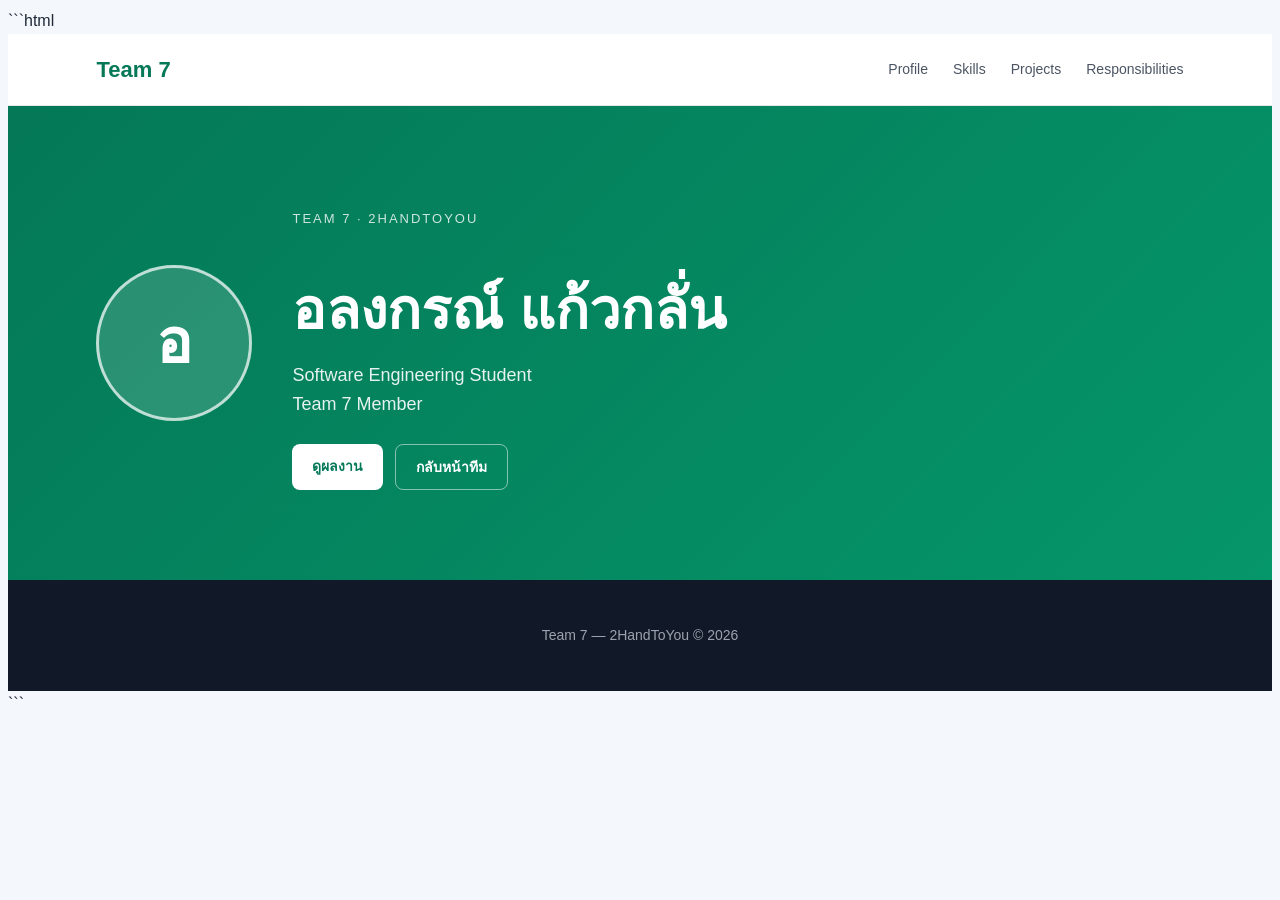
==== members/alongkorn/index.html @ cc485d96 "Alongkoen" ====
```html
<!DOCTYPE html>
<html lang="th">
<head>
    <meta charset="UTF-8">
    <meta name="viewport" content="width=device-width, initial-scale=1.0">

    <title>อลงกรณ์ แก้วกลั่น | Team 7</title>

    <link rel="stylesheet" href="style.css">
</head>

<body>

    <header class="navbar">
        <a href="../../index.html" class="logo">
            Team 7
        </a>

        <nav>
            <a href="#profile">Profile</a>
            <a href="#skills">Skills</a>
            <a href="#projects">Projects</a>
            <a href="#responsibilities">Responsibilities</a>
        </nav>
    </header>

    <main>

        <!-- Hero -->
        <section class="hero">
            <div class="hero-content">

                <div class="avatar">
                    อ
                </div>

                <div>
                    <p class="eyebrow">TEAM 7 · 2HANDTOYOU</p>

                    <h1>
                        อลงกรณ์ แก้วกลั่น
                    </h1>

                    <p class="description">
                        Software Engineering Student
                        <br>
                        Team 7 Member
                    </p>

                    <div class="hero-buttons">
                        <a href="#projects" class="btn primary">
                            ดูผลงาน
                        </a>

                        <a href="../../index.html" class="btn secondary">
                            กลับหน้าทีม
                        </a>
                    </div>
                </div>

            </div>
        </section>

        <!-- Dynamic Content -->
        <div id="app">

            <!-- app.js จะนำ Part ต่าง ๆ มาแสดงตรงนี้ -->

        </div>

    </main>

    <footer>
        <p>
            Team 7 — 2HandToYou © 2026
        </p>
    </footer>

    <script src="app.js"></script>

</body>
</html>
```
---- members/alongkorn/style.css ----
```css
* {
    margin: 0;
    padding: 0;
    box-sizing: border-box;
}

html {
    scroll-behavior: smooth;
}

body {
    font-family:
        Arial,
        "Noto Sans Thai",
        sans-serif;

    background: #f4f7fb;
    color: #1f2937;
    line-height: 1.6;
}

/* =========================
   NAVBAR
========================= */

.navbar {
    position: sticky;
    top: 0;
    z-index: 100;

    display: flex;
    align-items: center;
    justify-content: space-between;

    padding: 18px 7%;

    background: rgba(255, 255, 255, 0.95);
    border-bottom: 1px solid #e5e7eb;

    backdrop-filter: blur(10px);
}

.logo {
    color: #047857;
    text-decoration: none;
    font-size: 22px;
    font-weight: 800;
}

.navbar nav {
    display: flex;
    gap: 25px;
}

.navbar nav a {
    color: #4b5563;
    text-decoration: none;
    font-size: 14px;
    transition: 0.2s;
}

.navbar nav a:hover {
    color: #047857;
}

/* =========================
   HERO
========================= */

.hero {
    background: linear-gradient(
        135deg,
        #047857,
        #059669
    );

    color: white;
    padding: 90px 7%;
}

.hero-content {
    max-width: 1100px;
    margin: auto;

    display: flex;
    align-items: center;
    gap: 40px;
}

.avatar {
    width: 150px;
    height: 150px;

    flex-shrink: 0;

    display: flex;
    align-items: center;
    justify-content: center;

    border-radius: 50%;

    background: rgba(255, 255, 255, 0.15);
    border: 3px solid rgba(255, 255, 255, 0.7);

    font-size: 60px;
    font-weight: bold;
}

.eyebrow {
    font-size: 13px;
    letter-spacing: 2px;
    opacity: 0.8;

    margin-bottom: 10px;
}

.hero h1 {
    font-size: clamp(34px, 5vw, 56px);
    line-height: 1.2;

    margin-bottom: 15px;
}

.description {
    font-size: 18px;
    opacity: 0.9;
}

/* =========================
   BUTTON
========================= */

.hero-buttons {
    display: flex;
    gap: 12px;

    margin-top: 25px;
}

.btn {
    display: inline-block;

    padding: 11px 20px;

    border-radius: 8px;

    text-decoration: none;

    font-size: 14px;
    font-weight: 600;

    transition: 0.2s;
}

.btn.primary {
    background: white;
    color: #047857;
}

.btn.primary:hover {
    transform: translateY(-2px);
}

.btn.secondary {
    border: 1px solid rgba(255, 255, 255, 0.5);
    color: white;
}

.btn.secondary:hover {
    background: rgba(255, 255, 255, 0.1);
}

/* =========================
   CONTENT
========================= */

.container {
    width: min(1100px, 86%);
    margin: auto;
    padding: 70px 0;
}

.section-header {
    margin-bottom: 30px;
}

.section-header span {
    color: #059669;
    font-size: 13px;
    font-weight: bold;
    letter-spacing: 1px;
}

.section-header h2 {
    font-size: 30px;
    margin-top: 5px;
}

/* =========================
   CARD
========================= */

.card {
    background: white;

    border: 1px solid #e5e7eb;
    border-radius: 16px;

    padding: 25px;

    box-shadow:
        0 5px 15px rgba(0, 0, 0, 0.05);

    transition: 0.2s;
}

.card:hover {
    transform: translateY(-3px);

    box-shadow:
        0 12px 25px rgba(0, 0, 0, 0.08);
}

/* =========================
   GRID
========================= */

.grid {
    display: grid;
    grid-template-columns: repeat(2, 1fr);
    gap: 20px;
}

/* =========================
   SKILLS
========================= */

.skill-list {
    display: flex;
    flex-wrap: wrap;
    gap: 10px;
}

.skill {
    padding: 7px 13px;

    background: #ecfdf5;
    color: #047857;

    border-radius: 20px;

    font-size: 13px;
    font-weight: 600;
}

/* =========================
   PROJECT
========================= */

.project-card h3 {
    margin-bottom: 8px;
}

.project-card p {
    color: #6b7280;
    font-size: 14px;
}

/* =========================
   RESPONSIBILITY
========================= */

.responsibility-list {
    list-style: none;
}

.responsibility-list li {
    position: relative;

    padding: 10px 0 10px 25px;

    border-bottom: 1px solid #f0f0f0;
}

.responsibility-list li::before {
    content: "✓";

    position: absolute;
    left: 0;

    color: #059669;
    font-weight: bold;
}

/* =========================
   FOOTER
========================= */

footer {
    padding: 30px;

    text-align: center;

    background: #111827;
    color: #9ca3af;

    font-size: 14px;
}

/* =========================
   RESPONSIVE
========================= */

@media (max-width: 700px) {

    .navbar {
        padding: 15px 5%;
    }

    .navbar nav {
        display: none;
    }

    .hero {
        padding: 60px 5%;
    }

    .hero-content {
        flex-direction: column;
        align-items: flex-start;
    }

    .avatar {
        width: 110px;
        height: 110px;
        font-size: 42px;
    }

    .container {
        width: 90%;
    }

    .grid {
        grid-template-columns: 1fr;
    }
}
```
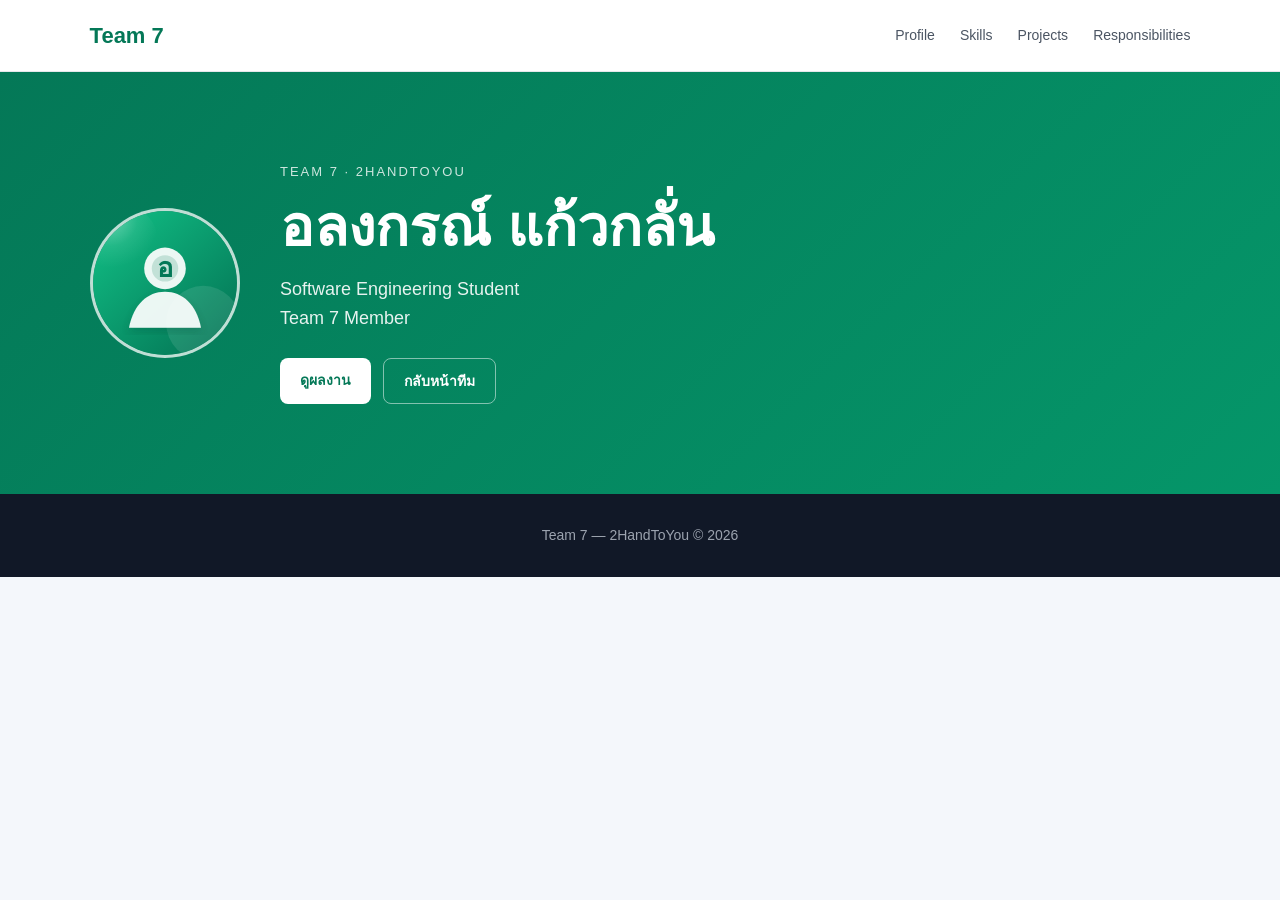
==== commit f6d9bebc: "profile.svg   - หน้าแรก index.html ใช้รูปโปรไฟล์แทนตัวอักษรใน card สมาชิก   - หน้าสมาชิกทุกคน เช่น m" ====
--- a/members/alongkorn/index.html
+++ b/members/alongkorn/index.html
@@ -1,4 +1,3 @@
-```html
 <!DOCTYPE html>
 <html lang="th">
 <head>
@@ -7,7 +6,7 @@
 
     <title>อลงกรณ์ แก้วกลั่น | Team 7</title>
 
-    <link rel="stylesheet" href="style.css">
+    <link rel="stylesheet" href="./style.css">
 </head>
 
 <body>
@@ -27,12 +26,11 @@
 
     <main>
 
-        <!-- Hero -->
         <section class="hero">
             <div class="hero-content">
 
                 <div class="avatar">
-                    อ
+                    <img src="./profile.svg" alt="อลงกรณ์ แก้วกลั่น">
                 </div>
 
                 <div>
@@ -62,12 +60,7 @@
             </div>
         </section>
 
-        <!-- Dynamic Content -->
-        <div id="app">
-
-            <!-- app.js จะนำ Part ต่าง ๆ มาแสดงตรงนี้ -->
-
-        </div>
+        <div id="app"></div>
 
     </main>
 
@@ -77,8 +70,7 @@
         </p>
     </footer>
 
-    <script src="app.js"></script>
+    <script src="./app.js"></script>
 
 </body>
 </html>
-```
--- a/members/alongkorn/style.css
+++ b/members/alongkorn/style.css
@@ -1,4 +1,3 @@
-```css
 * {
     margin: 0;
     padding: 0;
@@ -107,6 +106,14 @@
     font-weight: bold;
 }
 
+.avatar img {
+    width: 100%;
+    height: 100%;
+    display: block;
+    object-fit: cover;
+    border-radius: 50%;
+}
+
 .eyebrow {
     font-size: 13px;
     letter-spacing: 2px;
@@ -345,4 +352,3 @@
         grid-template-columns: 1fr;
     }
 }
-```
